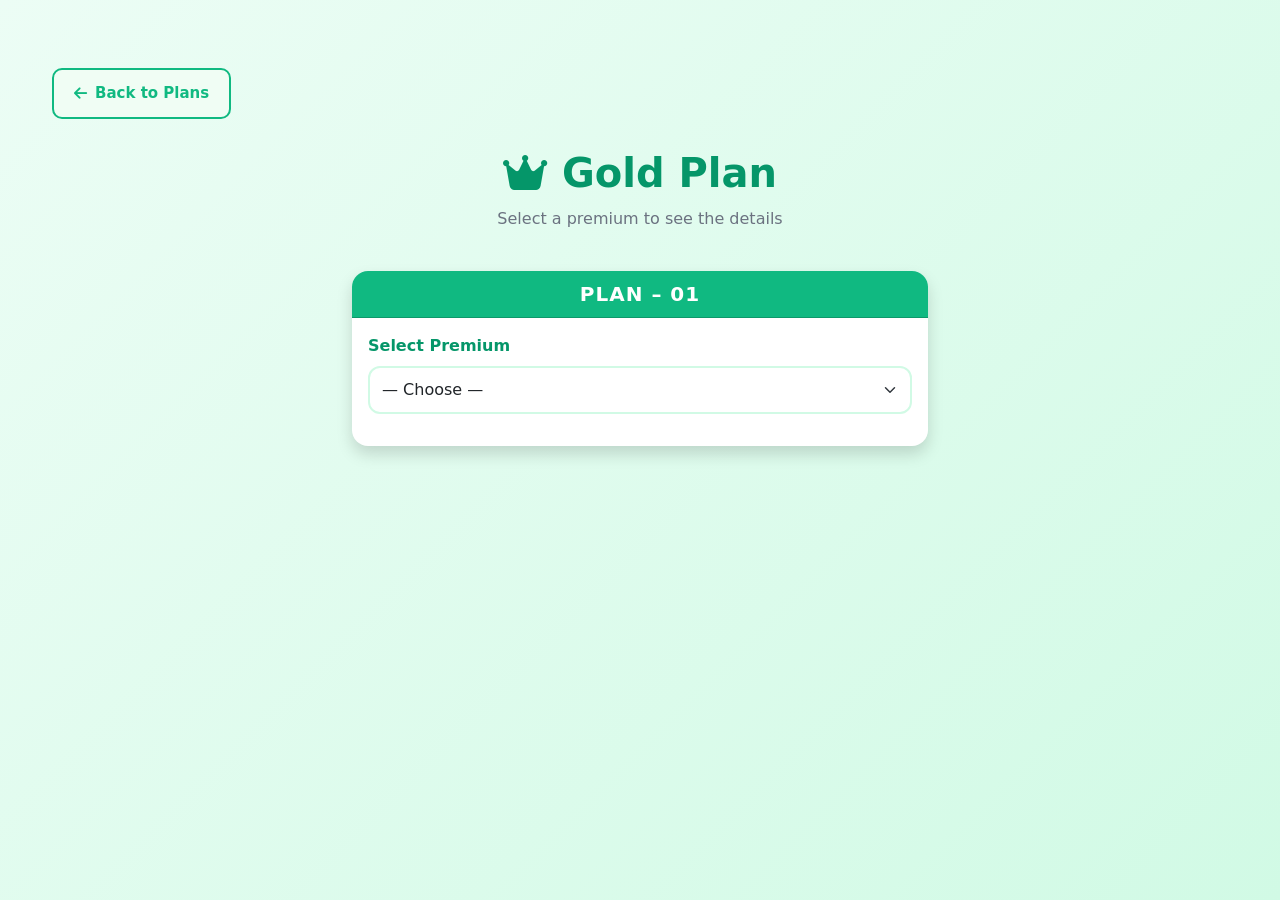
==== gold-plan.html @ f711725e "Add website files and login verification system" ====
<!DOCTYPE html>
<html lang="en">
<head>
    <meta charset="UTF-8">
    <meta name="viewport" content="width=device-width, initial-scale=1.0, viewport-fit=cover, user-scalable=yes">
    <meta name="apple-mobile-web-app-capable" content="yes">
    <meta name="apple-mobile-web-app-status-bar-style" content="black-translucent">
    <meta name="theme-color" content="#10b981">
    <title>Gold Plan - Premium Selector</title>
    <!-- Bootstrap 5 CSS -->
    <link href="https://cdn.jsdelivr.net/npm/bootstrap@5.3.3/dist/css/bootstrap.min.css" rel="stylesheet">
    <link rel="stylesheet" href="https://cdnjs.cloudflare.com/ajax/libs/font-awesome/6.4.0/css/all.min.css">
    <style>
        :root {
            --primary: #10b981;
            --secondary: #059669;
            --light: #ecfdf5;
            --lighter: #d1fae5;
        }

        *{
            box-sizing:border-box;
        }

        body {
            background: linear-gradient(135deg, var(--light) 0%, var(--lighter) 100%);
            min-height: 100vh;
            padding: 20px 0;
        }

        .container {
            max-width: 1200px;
        }

        h1 {
            color: var(--secondary);
            font-weight: 900;
            margin-bottom: 10px;
        }

        .text-muted {
            color: #6b7280 !important;
            font-weight: 500;
        }

        /* ========= LOADING SCREEN ========= */
        .loading-overlay {
            position: fixed;
            top: 0;
            left: 0;
            width: 100%;
            height: 100%;
            background: linear-gradient(135deg, var(--light) 0%, var(--lighter) 100%);
            display: flex;
            align-items: center;
            justify-content: center;
            z-index: 9999;
            animation: fadeOut 0.6s ease-out 1.8s forwards;
        }

        .loading-overlay.hidden {
            opacity: 0;
            visibility: hidden;
        }

        @keyframes fadeOut {
            0% {
                opacity: 1;
                visibility: visible;
            }
            100% {
                opacity: 0;
                visibility: hidden;
            }
        }

        .loading-content {
            text-align: center;
            animation: gentleBounce 1.4s infinite ease-in-out;
        }

        .loading-content i {
            font-size: 4.2rem;
            color: var(--primary);
            margin-bottom: 1rem;
            display: inline-block;
            filter: drop-shadow(0 8px 12px rgba(16, 185, 129, 0.2));
            animation: iconFloat 1s infinite alternate;
        }

        .loading-content h2 {
            font-size: 2.2rem;
            font-weight: 800;
            background: linear-gradient(125deg, var(--secondary), var(--primary), #6fbf4c);
            -webkit-background-clip: text;
            background-clip: text;
            color: transparent;
            letter-spacing: -0.5px;
        }

        @keyframes gentleBounce {
            0%, 100% { transform: scale(0.98); opacity: 0.8; }
            50% { transform: scale(1.02); opacity: 1; }
        }

        @keyframes iconFloat {
            0% { transform: translateY(0px); }
            100% { transform: translateY(-12px); }
        }

        /* Card Styling */
        .card {
            transition: all 0.3s ease;
            border-radius: 16px !important;
        }

        .card:hover {
            transform: translateY(-8px);
            box-shadow: 0 20px 40px rgba(16, 185, 129, 0.2) !important;
        }

        .card-header {
            border-radius: 16px 16px 0 0 !important;
            font-weight: 700;
            letter-spacing: 1px;
        }

        .bg-primary {
            background: var(--primary) !important;
        }

        .bg-success {
            background: var(--secondary) !important;
        }

        /* Select Styling */
        .form-select {
            border: 2px solid #d1fae5;
            border-radius: 12px !important;
            height: 48px;
            font-weight: 500;
            transition: all 0.3s ease;
        }

        .form-select:focus {
            border-color: var(--primary);
            box-shadow: 0 0 0 0.2rem rgba(16, 185, 129, 0.25);
            color: var(--secondary);
        }

        .form-select:hover {
            border-color: var(--primary);
        }

        /* Details Section */
        .p-3.bg-light {
            background: #f0fdf4 !important;
            border: 1px solid #d1fae5 !important;
            transition: all 0.2s ease;
        }

        .p-3.bg-light:hover {
            background: #d1fae5 !important;
        }

        .small.text-muted {
            color: #6b7280 !important;
            font-size: 12px;
            font-weight: 600;
            letter-spacing: 0.5px;
        }

        .fw-bold {
            color: var(--secondary);
            font-size: 18px;
        }

        .text-success {
            color: #059669 !important;
        }

        .text-primary {
            color: var(--primary) !important;
        }

        /* Table Styling */
        .table {
            margin-bottom: 0;
        }

        .table-light {
            background-color: #f0fdf4 !important;
        }

        .table th {
            color: var(--secondary);
            font-weight: 700;
            border-bottom: 2px solid var(--primary);
        }

        .table td {
            color: #374151;
            font-weight: 500;
            padding: 12px;
        }

        /* Alert Styling */
        .alert-success {
            background-color: #f0fdf4 !important;
            border: 2px solid var(--primary) !important;
            color: var(--secondary) !important;
            font-weight: 600;
            margin-top: 16px;
        }

        /* Back Button */
        .back-btn {
            display: inline-flex;
            align-items: center;
            gap: 8px;
            padding: 12px 20px;
            background: #f0fdf4;
            border: 2px solid var(--primary);
            border-radius: 10px;
            cursor: pointer;
            font-size: 15px;
            color: var(--primary);
            font-weight: 700;
            margin-bottom: 30px;
            transition: all 0.3s ease;
            text-decoration: none;
        }

        .back-btn:hover {
            background: var(--primary);
            color: white;
            transform: translateX(-4px);
        }

        .header-section {
            text-align: center;
            margin-bottom: 40px;
        }

        .form-label {
            color: var(--secondary) !important;
        }

        /* Mobile Optimizations */
        @media(max-width:768px) {
            .container {
                max-width: 100%;
            }

            h1 {
                font-size: 24px;
            }

            .text-muted {
                font-size: 14px;
            }

            .card {
                border-radius: 14px !important;
            }

            .card-header {
                font-size: 14px;
            }

            .form-select {
                height: 44px;
                font-size: 14px;
            }

            .fw-bold {
                font-size: 16px;
            }

            .small.text-muted {
                font-size: 11px;
            }

            .table th, .table td {
                padding: 10px 8px;
                font-size: 13px;
            }

            .alert-success {
                font-size: 12px;
                padding: 10px;
            }
        }

        @media(max-width:650px) {
            body {
                padding: 8px;
            }

            .container {
                max-width: 100%;
                margin: auto;
            }

            .back-btn {
                display: inline-flex;
                padding: 10px 14px;
                font-size: 12px;
                height: 40px;
                margin-bottom: 20px;
                border-radius: 8px;
            }

            .header-section {
                margin-bottom: 24px;
            }

            h1 {
                font-size: 22px;
                margin-bottom: 8px;
            }

            .text-muted {
                font-size: 13px;
            }

            .row {
                --bs-gutter-x: 0.75rem !important;
            }

            .col-12 {
                margin-bottom: 12px;
            }

            .card {
                box-shadow: 0 8px 20px rgba(0, 0, 0, 0.05) !important;
                margin-bottom: 8px;
            }

            .card-body {
                padding: 16px;
            }

            .form-label {
                font-size: 13px;
                font-weight: 700;
                margin-bottom: 8px;
            }

            .form-select {
                height: 44px;
                padding: 0 12px;
                font-size: 14px;
                border-radius: 10px !important;
            }

            .p-3.bg-light {
                padding: 12px !important;
            }

            .fw-bold {
                font-size: 14px;
            }

            .small.text-muted {
                font-size: 10px;
                display: block;
                margin-bottom: 4px;
            }

            .table {
                font-size: 12px;
            }

            .table th, .table td {
                padding: 8px 6px;
            }

            .alert-success {
                font-size: 11px;
                padding: 10px 12px;
                margin-top: 12px;
            }
        }

        @media(max-width:480px) {
            .back-btn {
                padding: 8px 12px;
                font-size: 11px;
                height: 36px;
            }

            h1 {
                font-size: 18px;
            }

            .card-header {
                font-size: 13px;
                padding: 10px;
            }

            .form-label {
                font-size: 12px;
            }

            .form-select {
                height: 40px;
                font-size: 13px;
            }

            .fw-bold {
                font-size: 13px;
            }

            .table {
                font-size: 11px;
            }

            .table th, .table td {
                padding: 6px 4px;
            }

            .alert-success {
                font-size: 10px;
            }
        }
    </style>
</head>
<body>

<!-- LOADING SCREEN -->
<div class="loading-overlay" id="loadingOverlay">
    <div class="loading-content">
        <i class="fas fa-crown"></i>
        <h2>Gold Plan</h2>
    </div>
</div>

<div class="container my-5">
    <a href="javascript:history.back()" class="back-btn">
        <i class="fas fa-arrow-left"></i> Back to Plans
    </a>

    <div class="header-section">
        <h1><i class="fas fa-crown"></i> Gold Plan</h1>
        <p class="text-muted">Select a premium to see the details</p>
    </div>

    <div class="row g-4">

        <!-- 🔹 PLAN 01 ONLY -->
        <div class="col-12 col-md-8 col-lg-6 mx-auto">
            <div class="card shadow border-0 rounded-4 h-100">
                <div class="card-header bg-primary text-white text-center fs-5 fw-semibold rounded-top-4">
                    PLAN – 01
                </div>
                <div class="card-body">
                    <label for="premium1" class="form-label fw-semibold">Select Premium</label>
                    <select id="premium1" class="form-select mb-3">
                        <option value="">— Choose —</option>
                    </select>

                    <div id="details1" class="d-none">
                        <div class="row g-2 mb-3">
                            <div class="col-12">
                                <div class="p-3 bg-light rounded-3 border">
                                    <div class="small text-muted">Payment</div>
                                    <div class="fw-bold" id="payment1"></div>
                                </div>
                            </div>
                            <div class="col-12">
                                <div class="p-3 bg-light rounded-3 border">
                                    <div class="small text-muted">Maturity Year</div>
                                    <div class="fw-bold" id="maturityYear1"></div>
                                </div>
                            </div>
                            <div class="col-12">
                                <div class="p-3 bg-light rounded-3 border">
                                    <div class="small text-muted">Maturity (Illustrated)</div>
                                    <div class="fw-bold text-success" id="maturityIllustrated1"></div>
                                </div>
                            </div>
                            <div class="col-12">
                                <div class="p-3 bg-light rounded-3 border">
                                    <div class="small text-muted">Maturity (Guaranteed)</div>
                                    <div class="fw-bold text-primary" id="maturityGuaranteed1"></div>
                                </div>
                            </div>
                            <div class="col-12">
                                <div class="p-3 bg-light rounded-3 border">
                                    <div class="small text-muted">Terms (Months)</div>
                                    <div class="fw-bold" id="termMonths1"></div>
                                </div>
                            </div>
                        </div>

                        <table class="table table-sm align-middle">
                            <thead class="table-light">
                                <tr><th>Field</th><th>Value</th></tr>
                            </thead>
                            <tbody id="table1"></tbody>
                        </table>

                        <div class="alert alert-success mb-0"><i class="fas fa-check-circle"></i> Showing details for selected premium.</div>
                    </div>
                </div>
            </div>
        </div>

    </div>
</div>

<!-- Bootstrap Bundle JS -->
<script src="https://cdn.jsdelivr.net/npm/bootstrap@5.3.3/dist/js/bootstrap.bundle.min.js"></script>

<script>
    // =======================
    //  DATA (Plan 1 only)
    // =======================
    const PLANS = {
        plan1: [
            {id:"one-time",premium:1000000,premiumLabel:"Rs. 1,000,000 (One-time)",payment:"Rs. 1,000,000 at 5 Years",maturityYear:"5 Years",maturityIllustrated:5000000,maturityGuaranteed:2500000,termMonths:"N/A"},
            {id:"23m",premium:30435,premiumLabel:"Rs. 30,435 (23 Months) - Pay 40% initially (Rs. 400,000)",payment:"Rs. 1,100,005 at 5.6 Years",maturityYear:"5.6 Years",maturityIllustrated:5000000,maturityGuaranteed:2500000,termMonths:23},
            {id:"36m",premium:30556,premiumLabel:"Rs. 30,556 (36 Months)",payment:"Rs. 1,100,016 at 6 Years",maturityYear:"6 Years",maturityIllustrated:5000000,maturityGuaranteed:2500000,termMonths:36},
            {id:"48m",premium:22920,premiumLabel:"Rs. 22,920 (48 Months)",payment:"Rs. 1,100,160 at 7 Years",maturityYear:"7 Years",maturityIllustrated:5000000,maturityGuaranteed:2500000,termMonths:48},
            {id:"60m",premium:18335,premiumLabel:"Rs. 18,335 (60 Months)",payment:"Rs. 1,100,100 at 8 Years",maturityYear:"8 Years",maturityIllustrated:5000000,maturityGuaranteed:2500000,termMonths:60}
        ]
    };

    // =======================
    //  UI Logic
    // =======================
    const fmt = n => (typeof n === "number" ? "Rs. " + n.toLocaleString("en-US") : n);

    function fillDropdown(selectEl, data){
        data.forEach(d=>{
            const o=document.createElement("option");
            o.value=d.id;
            o.textContent=d.premiumLabel;
            selectEl.appendChild(o);
        });
    }

    function attachPlan(selectId, detailsId, idsPrefix, data){
        const sel = document.getElementById(selectId);
        const details = document.getElementById(detailsId);
        const map = {
            payment: document.getElementById("payment"+idsPrefix),
            maturityYear: document.getElementById("maturityYear"+idsPrefix),
            maturityIllustrated: document.getElementById("maturityIllustrated"+idsPrefix),
            maturityGuaranteed: document.getElementById("maturityGuaranteed"+idsPrefix),
            termMonths: document.getElementById("termMonths"+idsPrefix),
            table: document.getElementById("table"+idsPrefix)
        };

        fillDropdown(sel, data);

        sel.addEventListener("change", ()=>{
            const chosen = data.find(d=>d.id===sel.value);
            if(!chosen){
                details.classList.add("d-none");
                map.table.innerHTML="";
                return;
            }
            map.payment.textContent = chosen.payment;
            map.maturityYear.textContent = chosen.maturityYear;
            map.maturityIllustrated.textContent = fmt(chosen.maturityIllustrated);
            map.maturityGuaranteed.textContent = fmt(chosen.maturityGuaranteed);
            map.termMonths.textContent = chosen.termMonths;

            // table rows
            map.table.innerHTML = "";
            [
                ["Premium", fmt(chosen.premium)],
                ["Payment", chosen.payment],
                ["Maturity Year", chosen.maturityYear],
                ["Maturity (Illustrated)", fmt(chosen.maturityIllustrated)],
                ["Maturity (Guaranteed)", fmt(chosen.maturityGuaranteed)],
                ["Terms (Months)", chosen.termMonths]
            ].forEach(([k,v])=>{
                const tr=document.createElement("tr");
                tr.innerHTML = `<td>${k}</td><td>${v}</td>`;
                map.table.appendChild(tr);
            });

            details.classList.remove("d-none");
        });
    }

    // Hook up only plan 1
    attachPlan("premium1","details1","1",PLANS.plan1);

    // Hide loading screen
    setTimeout(() => {
        const loader = document.getElementById('loadingOverlay');
        if (loader) {
            loader.classList.add('hidden');
        }
    }, 1800);
</script>

</body>
</html>
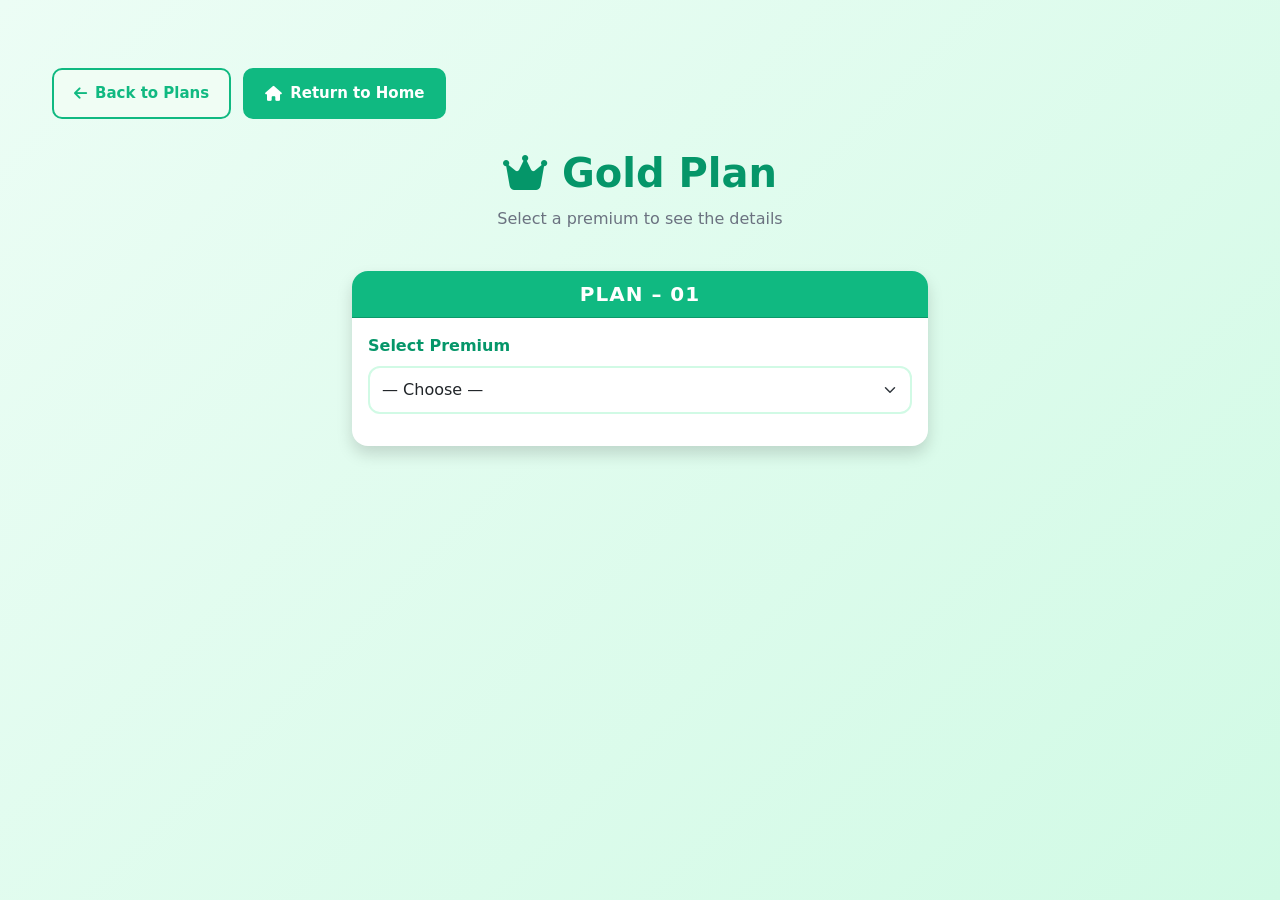
==== commit 39e37754: "return to home button" ====
--- a/gold-plan.html
+++ b/gold-plan.html
@@ -213,22 +213,32 @@
             margin-top: 16px;
         }
 
-        /* Back Button */
-        .back-btn {
+        /* Navigation Actions */
+        .nav-actions {
+            display: flex;
+            gap: 12px;
+            margin-bottom: 30px;
+            flex-wrap: wrap;
+        }
+
+        /* Back Button & Home Button styling */
+        .back-btn, .home-btn {
             display: inline-flex;
             align-items: center;
             gap: 8px;
             padding: 12px 20px;
-            background: #f0fdf4;
-            border: 2px solid var(--primary);
             border-radius: 10px;
             cursor: pointer;
             font-size: 15px;
-            color: var(--primary);
             font-weight: 700;
-            margin-bottom: 30px;
             transition: all 0.3s ease;
             text-decoration: none;
+        }
+
+        .back-btn {
+            background: #f0fdf4;
+            border: 2px solid var(--primary);
+            color: var(--primary);
         }
 
         .back-btn:hover {
@@ -237,6 +247,20 @@
             transform: translateX(-4px);
         }
 
+        .home-btn {
+            background: var(--primary);
+            border: 2px solid var(--primary);
+            color: white;
+        }
+
+        .home-btn:hover {
+            background: var(--secondary);
+            border-color: var(--secondary);
+            color: white;
+            transform: translateY(-2px);
+            box-shadow: 0 4px 12px rgba(16, 185, 129, 0.2);
+        }
+
         .header-section {
             text-align: center;
             margin-bottom: 40px;
@@ -302,12 +326,15 @@
                 margin: auto;
             }
 
-            .back-btn {
+            .nav-actions {
+                margin-bottom: 20px;
+            }
+
+            .back-btn, .home-btn {
                 display: inline-flex;
                 padding: 10px 14px;
                 font-size: 12px;
                 height: 40px;
-                margin-bottom: 20px;
                 border-radius: 8px;
             }
 
@@ -384,7 +411,7 @@
         }
 
         @media(max-width:480px) {
-            .back-btn {
+            .back-btn, .home-btn {
                 padding: 8px 12px;
                 font-size: 11px;
                 height: 36px;
@@ -437,9 +464,14 @@
 </div>
 
 <div class="container my-5">
-    <a href="javascript:history.back()" class="back-btn">
-        <i class="fas fa-arrow-left"></i> Back to Plans
-    </a>
+    <div class="nav-actions">
+        <a href="javascript:history.back()" class="back-btn">
+            <i class="fas fa-arrow-left"></i> Back to Plans
+        </a>
+        <a href="index.html" class="home-btn">
+            <i class="fas fa-home"></i> Return to Home
+        </a>
+    </div>
 
     <div class="header-section">
         <h1><i class="fas fa-crown"></i> Gold Plan</h1>
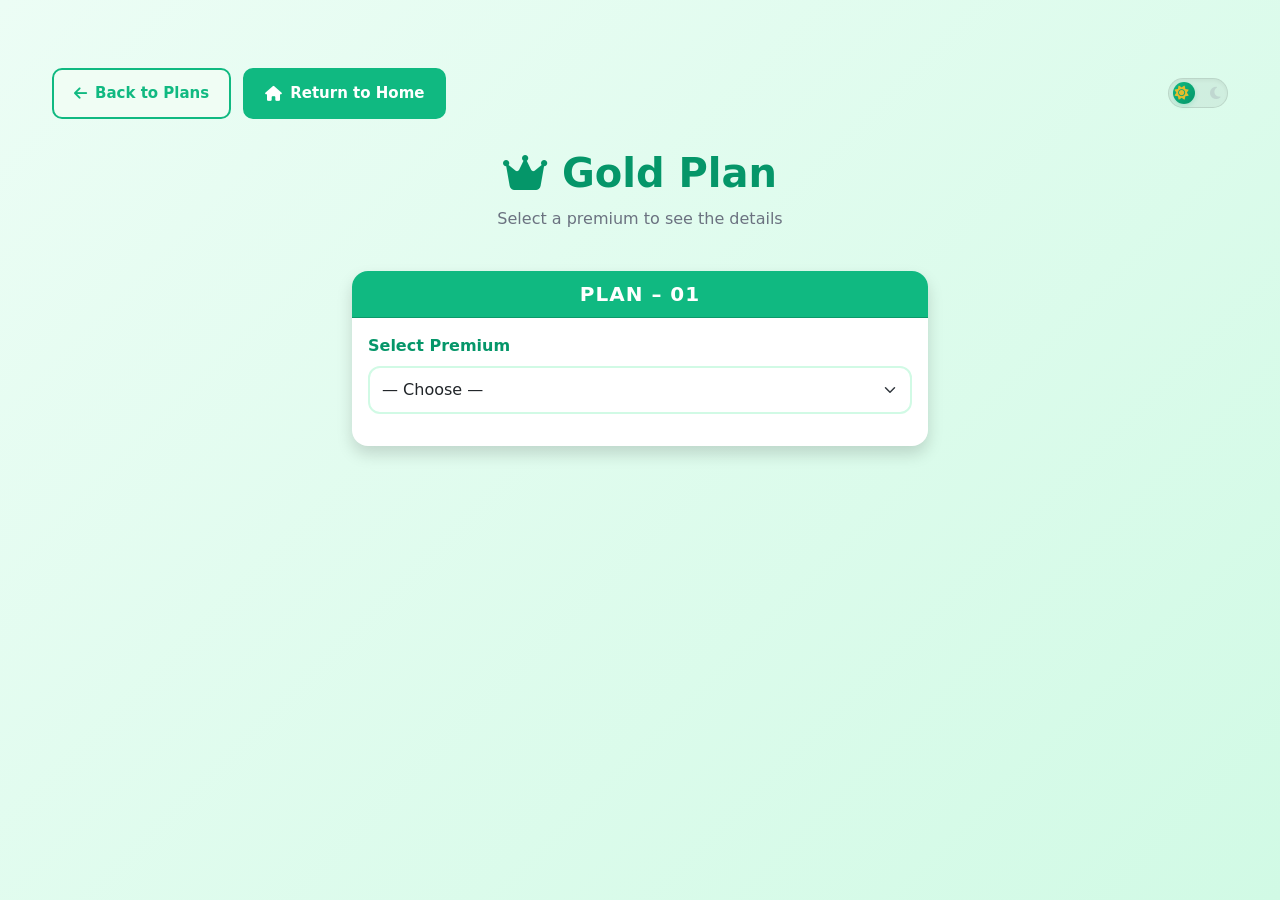
==== commit 6127ed5a: "theme switch" ====
--- a/gold-plan.html
+++ b/gold-plan.html
@@ -10,6 +10,12 @@
     <!-- Bootstrap 5 CSS -->
     <link href="https://cdn.jsdelivr.net/npm/bootstrap@5.3.3/dist/css/bootstrap.min.css" rel="stylesheet">
     <link rel="stylesheet" href="https://cdnjs.cloudflare.com/ajax/libs/font-awesome/6.4.0/css/all.min.css">
+    <script>
+        (function () {
+            const savedTheme = localStorage.getItem('serendib_theme') || 'light';
+            document.documentElement.setAttribute('data-theme', savedTheme);
+        })();
+    </script>
     <style>
         :root {
             --primary: #10b981;
@@ -451,6 +457,191 @@
                 font-size: 10px;
             }
         }
+
+        /* ========= THEME SWITCH TOGGLE & DARK MODE OVERRIDES ========= */
+        .nav-actions {
+            display: flex;
+            align-items: center;
+            gap: 12px;
+            margin-bottom: 30px;
+            flex-wrap: wrap;
+        }
+
+        .theme-toggle-wrapper {
+            cursor: pointer;
+            user-select: none;
+            margin-left: auto;
+            -webkit-tap-highlight-color: transparent;
+        }
+
+        .theme-toggle-track {
+            width: 60px;
+            height: 30px;
+            background: rgba(0, 0, 0, 0.05);
+            border: 1px solid rgba(0, 0, 0, 0.1);
+            border-radius: 30px;
+            position: relative;
+            display: flex;
+            align-items: center;
+            justify-content: space-between;
+            padding: 0 6px;
+            transition: all 0.3s cubic-bezier(0.4, 0, 0.2, 1);
+            box-shadow: inset 0 2px 4px rgba(0, 0, 0, 0.05);
+        }
+
+        .theme-toggle-track i {
+            font-size: 14px;
+            z-index: 1;
+            transition: all 0.3s ease;
+        }
+
+        .sun-icon {
+            color: #fbbf24;
+            opacity: 0.9;
+        }
+
+        .moon-icon {
+            color: #9ca3af;
+            opacity: 0.3;
+        }
+
+        .theme-toggle-thumb {
+            width: 22px;
+            height: 22px;
+            background: linear-gradient(135deg, var(--primary), var(--secondary));
+            border-radius: 50%;
+            position: absolute;
+            top: 3px;
+            left: 4px;
+            transition: all 0.3s cubic-bezier(0.4, 0, 0.2, 1);
+            box-shadow: 0 2px 5px rgba(16, 185, 129, 0.2);
+        }
+
+        /* Dark Mode Overrides */
+        [data-theme="dark"] body {
+            background: linear-gradient(135deg, #060913 0%, #0d1425 100%);
+            color: #f3f4f6;
+        }
+
+        [data-theme="dark"] .header-section h1 {
+            color: #a7f3d0;
+        }
+
+        [data-theme="dark"] .text-muted {
+            color: #9ca3af !important;
+        }
+
+        [data-theme="dark"] .card {
+            background: rgba(13, 20, 37, 0.7) !important;
+            border: 1px solid rgba(255, 255, 255, 0.08) !important;
+            color: #f3f4f6;
+        }
+
+        [data-theme="dark"] .card:hover {
+            box-shadow: 0 20px 40px rgba(0, 0, 0, 0.4) !important;
+        }
+
+        [data-theme="dark"] .form-select {
+            background-color: rgba(255, 255, 255, 0.03);
+            border-color: rgba(255, 255, 255, 0.1);
+            color: #f3f4f6;
+        }
+
+        [data-theme="dark"] .form-select:focus {
+            border-color: var(--primary);
+            background-color: rgba(255, 255, 255, 0.05);
+            color: #ffffff;
+        }
+
+        [data-theme="dark"] .form-select option {
+            background-color: #0d1425;
+            color: #ffffff;
+        }
+
+        [data-theme="dark"] .p-3.bg-light {
+            background: rgba(255, 255, 255, 0.02) !important;
+            border: 1px solid rgba(255, 255, 255, 0.07) !important;
+        }
+
+        [data-theme="dark"] .p-3.bg-light:hover {
+            background: rgba(255, 255, 255, 0.04) !important;
+        }
+
+        [data-theme="dark"] .small.text-muted {
+            color: #9ca3af !important;
+        }
+
+        [data-theme="dark"] .fw-bold {
+            color: #ffffff;
+        }
+
+        [data-theme="dark"] .text-success {
+            color: #34d399 !important;
+        }
+
+        [data-theme="dark"] .text-primary {
+            color: #60a5fa !important;
+        }
+
+        [data-theme="dark"] .table {
+            color: #f3f4f6 !important;
+        }
+
+        [data-theme="dark"] .table-light {
+            background-color: rgba(255, 255, 255, 0.04) !important;
+        }
+
+        [data-theme="dark"] .table th {
+            color: #a7f3d0;
+            border-bottom: 2px solid var(--primary);
+        }
+
+        [data-theme="dark"] .table td {
+            color: #e5e7eb;
+        }
+
+        [data-theme="dark"] .alert-success {
+            background-color: rgba(16, 185, 129, 0.1) !important;
+            border-color: rgba(16, 185, 129, 0.3) !important;
+            color: #a7f3d0 !important;
+        }
+
+        [data-theme="dark"] .loading-overlay {
+            background: linear-gradient(135deg, #060913 0%, #0d1425 100%);
+        }
+
+        [data-theme="dark"] .back-btn {
+            background: rgba(255, 255, 255, 0.02);
+            border-color: var(--primary);
+            color: var(--primary);
+        }
+
+        [data-theme="dark"] .back-btn:hover {
+            background: var(--primary);
+            color: white;
+        }
+
+        /* Dark Mode Overrides for Toggle */
+        [data-theme="dark"] .theme-toggle-track {
+            background: rgba(255, 255, 255, 0.08);
+            border-color: rgba(255, 255, 255, 0.15);
+            box-shadow: inset 0 2px 4px rgba(0, 0, 0, 0.2);
+        }
+
+        [data-theme="dark"] .sun-icon {
+            opacity: 0.5;
+        }
+
+        [data-theme="dark"] .moon-icon {
+            opacity: 0.9;
+            color: #a5b4fc;
+        }
+
+        [data-theme="dark"] .theme-toggle-thumb {
+            left: 33px; /* Slide to right in Dark Mode */
+            background: linear-gradient(135deg, var(--primary), var(--secondary));
+            box-shadow: 0 2px 5px rgba(0, 0, 0, 0.3);
+        }
     </style>
 </head>
 <body>
@@ -471,6 +662,13 @@
         <a href="index.html" class="home-btn">
             <i class="fas fa-home"></i> Return to Home
         </a>
+        <div class="theme-toggle-wrapper" id="themeToggleBtn" title="Toggle Dark/Light Mode">
+            <div class="theme-toggle-track">
+                <i class="fas fa-sun sun-icon"></i>
+                <i class="fas fa-moon moon-icon"></i>
+                <div class="theme-toggle-thumb"></div>
+            </div>
+        </div>
     </div>
 
     <div class="header-section">
@@ -622,6 +820,17 @@
     // Hook up only plan 1
     attachPlan("premium1","details1","1",PLANS.plan1);
 
+    // Theme toggle logic
+    const themeToggleBtn = document.getElementById('themeToggleBtn');
+    if (themeToggleBtn) {
+        themeToggleBtn.addEventListener('click', function () {
+            const currentTheme = document.documentElement.getAttribute('data-theme') || 'light';
+            const newTheme = currentTheme === 'light' ? 'dark' : 'light';
+            document.documentElement.setAttribute('data-theme', newTheme);
+            localStorage.setItem('serendib_theme', newTheme);
+        });
+    }
+
     // Hide loading screen
     setTimeout(() => {
         const loader = document.getElementById('loadingOverlay');
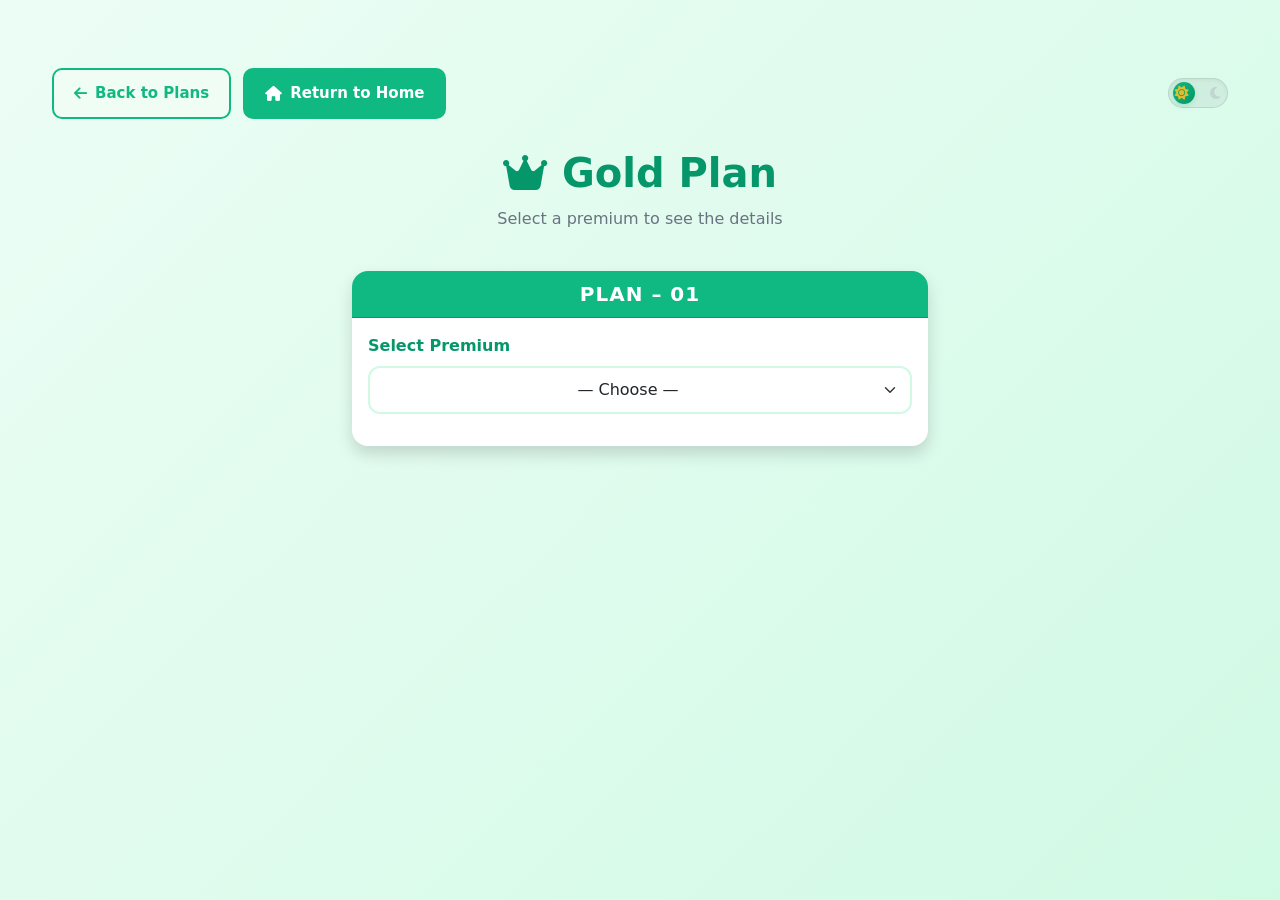
==== commit af8f4947: "gfd" ====
--- a/gold-plan.html
+++ b/gold-plan.html
@@ -146,6 +146,8 @@
             height: 48px;
             font-weight: 500;
             transition: all 0.3s ease;
+            text-align: center;
+            text-align-last: center;
         }
 
         .form-select:focus {
@@ -724,13 +726,6 @@
                             </div>
                         </div>
 
-                        <table class="table table-sm align-middle">
-                            <thead class="table-light">
-                                <tr><th>Field</th><th>Value</th></tr>
-                            </thead>
-                            <tbody id="table1"></tbody>
-                        </table>
-
                         <div class="alert alert-success mb-0"><i class="fas fa-check-circle"></i> Showing details for selected premium.</div>
                     </div>
                 </div>
@@ -779,8 +774,7 @@
             maturityYear: document.getElementById("maturityYear"+idsPrefix),
             maturityIllustrated: document.getElementById("maturityIllustrated"+idsPrefix),
             maturityGuaranteed: document.getElementById("maturityGuaranteed"+idsPrefix),
-            termMonths: document.getElementById("termMonths"+idsPrefix),
-            table: document.getElementById("table"+idsPrefix)
+            termMonths: document.getElementById("termMonths"+idsPrefix)
         };
 
         fillDropdown(sel, data);
@@ -789,7 +783,6 @@
             const chosen = data.find(d=>d.id===sel.value);
             if(!chosen){
                 details.classList.add("d-none");
-                map.table.innerHTML="";
                 return;
             }
             map.payment.textContent = chosen.payment;
@@ -797,21 +790,6 @@
             map.maturityIllustrated.textContent = fmt(chosen.maturityIllustrated);
             map.maturityGuaranteed.textContent = fmt(chosen.maturityGuaranteed);
             map.termMonths.textContent = chosen.termMonths;
-
-            // table rows
-            map.table.innerHTML = "";
-            [
-                ["Premium", fmt(chosen.premium)],
-                ["Payment", chosen.payment],
-                ["Maturity Year", chosen.maturityYear],
-                ["Maturity (Illustrated)", fmt(chosen.maturityIllustrated)],
-                ["Maturity (Guaranteed)", fmt(chosen.maturityGuaranteed)],
-                ["Terms (Months)", chosen.termMonths]
-            ].forEach(([k,v])=>{
-                const tr=document.createElement("tr");
-                tr.innerHTML = `<td>${k}</td><td>${v}</td>`;
-                map.table.appendChild(tr);
-            });
 
             details.classList.remove("d-none");
         });
